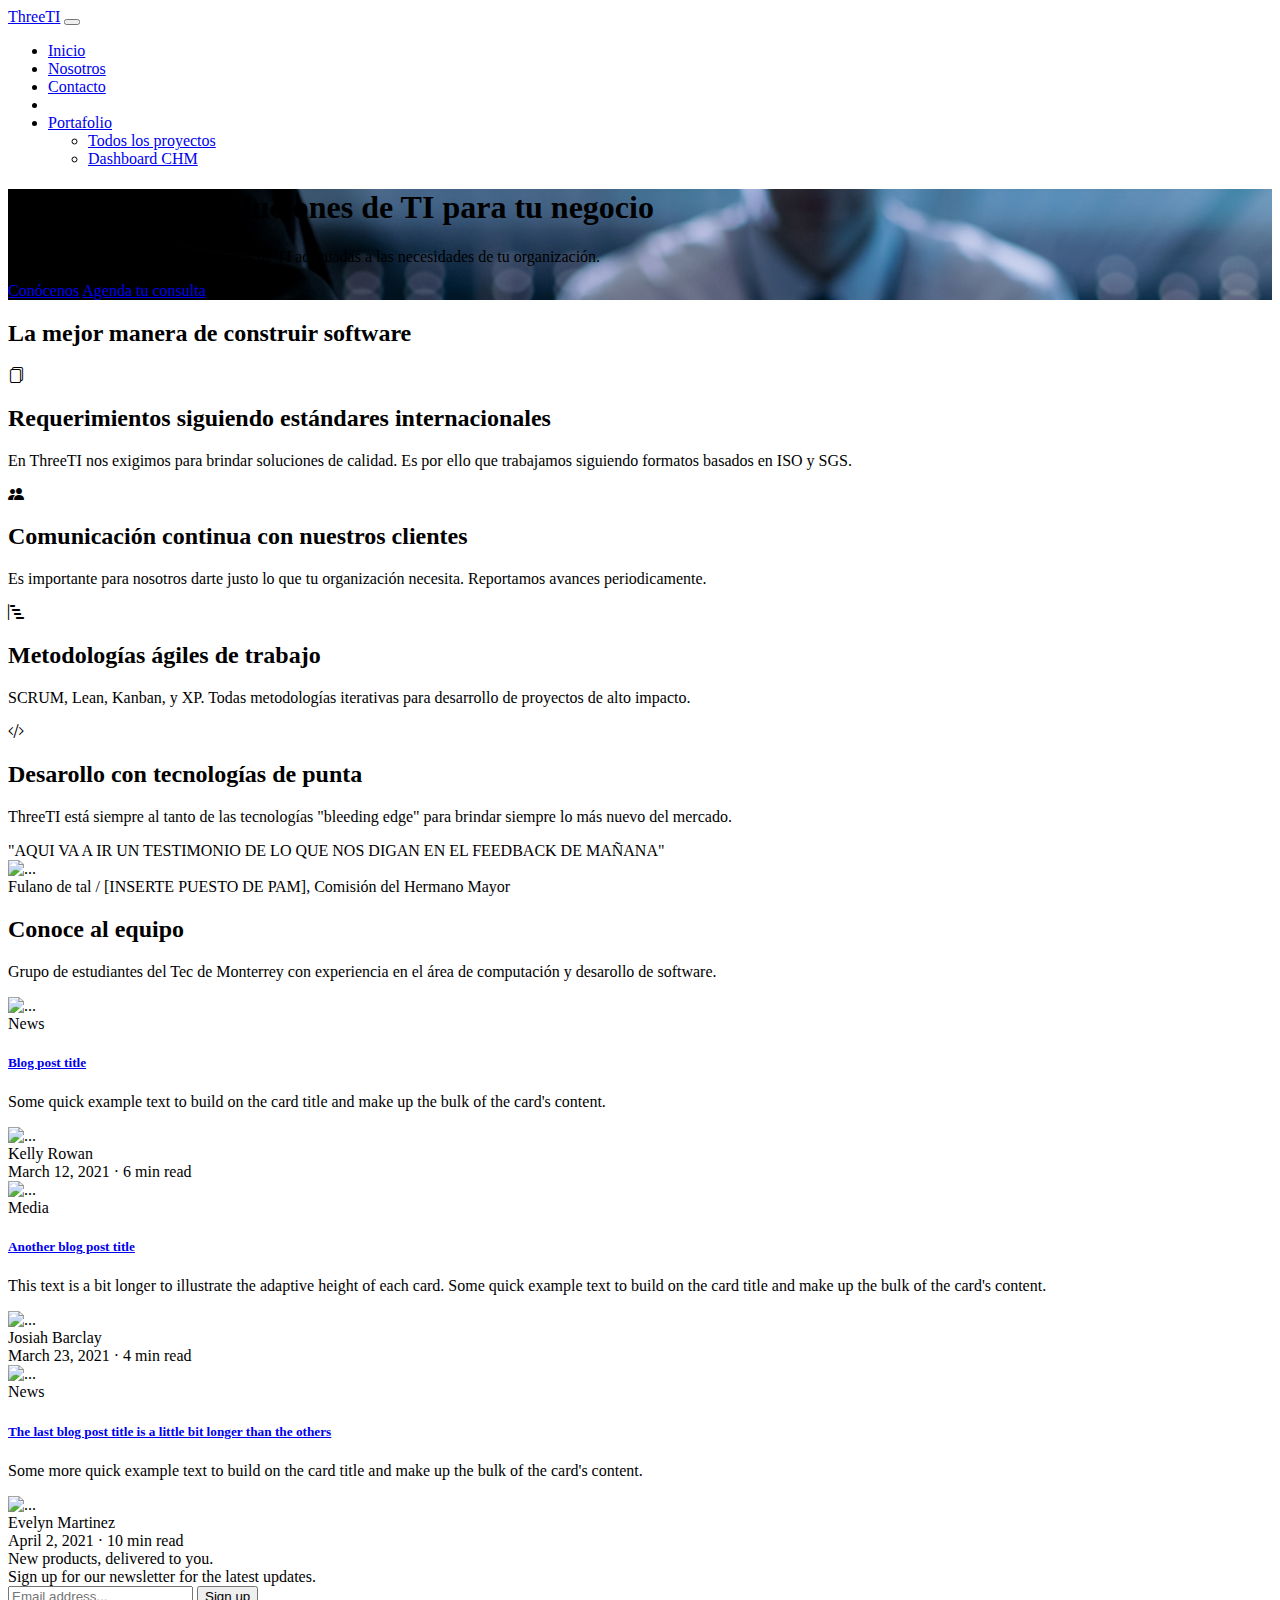
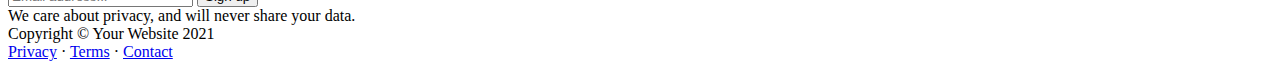
==== templates/index.html @ 2c6a91bc "Se actualizo el link" ====
<!DOCTYPE html>
<html lang="en">

<head>
    <meta charset="utf-8" />
    <meta name="viewport" content="width=device-width, initial-scale=1, shrink-to-fit=no" />
    <meta name="description" content="" />
    <meta name="author" content="" />
    <title>Equipo 3</title>
    <!-- Favicon-->
    <link rel="icon" type="image/x-icon" href="assets/favicon.ico" />
    <!-- Bootstrap icons-->
    <link href="https://cdn.jsdelivr.net/npm/bootstrap-icons@1.5.0/font/bootstrap-icons.css" rel="stylesheet" />
    <!-- Core theme CSS (includes Bootstrap)-->
    <link href="../css/styles.css" rel="stylesheet" />
</head>

<body class="d-flex flex-column h-100">
    <main class="flex-shrink-0">
        <!-- Navigation-->
        <nav class="navbar navbar-expand-lg navbar-dark bg-dark">
            <div class="container px-5">
                <a class="navbar-brand" href="index.html">ThreeTI</a>
                <button class="navbar-toggler" type="button" data-bs-toggle="collapse"
                    data-bs-target="#navbarSupportedContent" aria-controls="navbarSupportedContent"
                    aria-expanded="false" aria-label="Toggle navigation"><span
                        class="navbar-toggler-icon"></span></button>
                <div class="collapse navbar-collapse" id="navbarSupportedContent">
                    <ul class="navbar-nav ms-auto mb-2 mb-lg-0">
                        <li class="nav-item"><a class="nav-link" href="index.html">Inicio</a></li>
                        <li class="nav-item"><a class="nav-link" href="about.html">Nosotros</a></li>
                        <li class="nav-item"><a class="nav-link" href="contact.html">Contacto</a></li>
                        <li class="nav-item dropdown">
                        </li>
                        <li class="nav-item dropdown">
                            <a class="nav-link dropdown-toggle" id="navbarDropdownPortfolio" href="#" role="button"
                                data-bs-toggle="dropdown" aria-expanded="false">Portafolio</a>
                            <ul class="dropdown-menu dropdown-menu-end" aria-labelledby="navbarDropdownPortfolio">
                                <li><a class="dropdown-item" href="portfolio-overview.html">Todos los proyectos</a></li>
                                <li><a class="dropdown-item" href="portfolio-item.html">Dashboard CHM</a></li>
                            </ul>
                        </li>
                    </ul>
                </div>
            </div>
        </nav>
        <!-- Header-->
        <header class="bg-dark py-5" style="background-image: url(/assets/images/proyecto.jpg);"> 
            <div class="container px-5">
                <div class="row gx-5 align-items-center justify-content-center">
                    <div class="col-lg-8 col-xl-7 col-xxl-6">
                        <div class="my-5 text-center text-xl-start">
                            <h1 class="display-5 fw-bolder text-white mb-2">Desarrollamos soluciones de TI para tu
                                negocio</h1>
                            <p class="lead fw-normal text-white-50 mb-4">Consultoría y desarrollo de soluciones de TI
                                adecuadas a las necesidades de tu organización.</p>
                            <div class="d-grid gap-3 d-sm-flex justify-content-sm-center justify-content-xl-start">
                                <a class="btn btn-primary btn-lg px-4 me-sm-3" href="#features">Conócenos</a>
                                <a class="btn btn-outline-light btn-lg px-4" href="contact.html">Agenda tu consulta</a>
                            </div>
                        </div>
                    </div>
                </div>
            </div>
        </header>
        <!-- Features section-->
        <section class="py-5" id="features">
            <div class="container px-5 my-5">
                <div class="row gx-5">
                    <div class="col-lg-4 mb-5 mb-lg-0">
                        <h2 class="fw-bolder mb-0">La mejor manera de construir software</h2>
                    </div>
                    <div class="col-lg-8">
                        <div class="row gx-5 row-cols-1 row-cols-md-2">
                            <div class="col mb-5 h-100">
                                <div class="feature bg-primary bg-gradient text-white rounded-3 mb-3"><i
                                        class="bi bi-files"></i></div>
                                <h2 class="h5">Requerimientos siguiendo estándares internacionales</h2>
                                <p class="mb-0">En ThreeTI nos exigimos para brindar soluciones de calidad. Es por ello que 
                                    trabajamos siguiendo formatos basados en ISO y SGS.
                                </p>
                            </div>
                            <div class="col mb-5 h-100">
                                <div class="feature bg-primary bg-gradient text-white rounded-3 mb-3"><i
                                        class="bi bi-people-fill"></i></div>
                                <h2 class="h5">Comunicación continua con nuestros clientes</h2>
                                <p class="mb-0">Es importante para nosotros darte justo lo que tu organización necesita.
                                    Reportamos avances periodicamente.
                                </p>
                            </div>
                            <div class="col mb-5 mb-md-0 h-100">
                                <div class="feature bg-primary bg-gradient text-white rounded-3 mb-3"><i
                                        class="bi bi-bar-chart-steps"></i></div>
                                <h2 class="h5">Metodologías ágiles de trabajo</h2>
                                <p class="mb-0">SCRUM, Lean, Kanban, y XP. Todas metodologías iterativas para desarrollo
                                     de proyectos de alto impacto.</p>
                            </div>
                            <div class="col h-100">
                                <div class="feature bg-primary bg-gradient text-white rounded-3 mb-3"><i
                                        class="bi bi-code-slash"></i></div>
                                <h2 class="h5">Desarollo con tecnologías de punta</h2>
                                <p class="mb-0">ThreeTI está siempre al tanto de las tecnologías "bleeding edge" para brindar siempre 
                                    lo más nuevo del mercado.
                                </p>
                            </div>
                        </div>
                    </div>
                </div>
            </div>
        </section>
        <!-- Testimonial section-->
        <div class="py-5 bg-light">
            <div class="container px-5 my-5">
                <div class="row gx-5 justify-content-center">
                    <div class="col-lg-10 col-xl-7">
                        <div class="text-center">
                            <div class="fs-4 mb-4 fst-italic">"AQUI VA A IR UN TESTIMONIO DE LO QUE NOS DIGAN EN EL FEEDBACK DE MAÑANA"</div>
                            <div class="d-flex align-items-center justify-content-center">
                                <img class="rounded-circle me-3" src="https://dummyimage.com/40x40/ced4da/6c757d"
                                    alt="..." />
                                <div class="fw-bold">
                                    Fulano de tal
                                    <span class="fw-bold text-primary mx-1">/</span>
                                    [INSERTE PUESTO DE PAM], Comisión del Hermano Mayor
                                </div>
                            </div>
                        </div>
                    </div>
                </div>
            </div>
        </div>
        <!-- Meet the team section-->
        <section class="py-5">
            <div class="container px-5 my-5">
                <div class="row gx-5 justify-content-center">
                    <div class="col-lg-8 col-xl-6">
                        <div class="text-center">
                            <h2 class="fw-bolder">Conoce al equipo</h2>
                            <p class="lead fw-normal text-muted mb-5">Grupo de estudiantes del Tec de Monterrey con experiencia 
                                en el área de computación y desarollo de software.
                            </p>
                        </div>
                    </div>
                </div>
                <!-- Presentation Card -->
                <div class="row gx-5">
                    <div class="col-lg-4 mb-5">
                        <div class="card h-100 shadow border-0">
                            <img class="card-img-top" src="https://dummyimage.com/600x350/ced4da/6c757d" alt="..." />
                            <div class="card-body p-4">
                                <div class="badge bg-primary bg-gradient rounded-pill mb-2">News</div>
                                <a class="text-decoration-none link-dark stretched-link" href="#!">
                                    <h5 class="card-title mb-3">Blog post title</h5>
                                </a>
                                <p class="card-text mb-0">Some quick example text to build on the card title and make up
                                    the bulk of the card's content.</p>
                            </div>
                            <div class="card-footer p-4 pt-0 bg-transparent border-top-0">
                                <div class="d-flex align-items-end justify-content-between">
                                    <div class="d-flex align-items-center">
                                        <img class="rounded-circle me-3"
                                            src="https://dummyimage.com/40x40/ced4da/6c757d" alt="..." />
                                        <div class="small">
                                            <div class="fw-bold">Kelly Rowan</div>
                                            <div class="text-muted">March 12, 2021 &middot; 6 min read</div>
                                        </div>
                                    </div>
                                </div>
                            </div>
                        </div>
                    </div>
                    <div class="col-lg-4 mb-5">
                        <div class="card h-100 shadow border-0">
                            <img class="card-img-top" src="https://dummyimage.com/600x350/adb5bd/495057" alt="..." />
                            <div class="card-body p-4">
                                <div class="badge bg-primary bg-gradient rounded-pill mb-2">Media</div>
                                <a class="text-decoration-none link-dark stretched-link" href="#!">
                                    <h5 class="card-title mb-3">Another blog post title</h5>
                                </a>
                                <p class="card-text mb-0">This text is a bit longer to illustrate the adaptive height of
                                    each card. Some quick example text to build on the card title and make up the bulk
                                    of the card's content.</p>
                            </div>
                            <div class="card-footer p-4 pt-0 bg-transparent border-top-0">
                                <div class="d-flex align-items-end justify-content-between">
                                    <div class="d-flex align-items-center">
                                        <img class="rounded-circle me-3"
                                            src="https://dummyimage.com/40x40/ced4da/6c757d" alt="..." />
                                        <div class="small">
                                            <div class="fw-bold">Josiah Barclay</div>
                                            <div class="text-muted">March 23, 2021 &middot; 4 min read</div>
                                        </div>
                                    </div>
                                </div>
                            </div>
                        </div>
                    </div>
                    <div class="col-lg-4 mb-5">
                        <div class="card h-100 shadow border-0">
                            <img class="card-img-top" src="https://dummyimage.com/600x350/6c757d/343a40" alt="..." />
                            <div class="card-body p-4">
                                <div class="badge bg-primary bg-gradient rounded-pill mb-2">News</div>
                                <a class="text-decoration-none link-dark stretched-link" href="#!">
                                    <h5 class="card-title mb-3">The last blog post title is a little bit longer than the
                                        others</h5>
                                </a>
                                <p class="card-text mb-0">Some more quick example text to build on the card title and
                                    make up the bulk of the card's content.</p>
                            </div>
                            <div class="card-footer p-4 pt-0 bg-transparent border-top-0">
                                <div class="d-flex align-items-end justify-content-between">
                                    <div class="d-flex align-items-center">
                                        <img class="rounded-circle me-3"
                                            src="https://dummyimage.com/40x40/ced4da/6c757d" alt="..." />
                                        <div class="small">
                                            <div class="fw-bold">Evelyn Martinez</div>
                                            <div class="text-muted">April 2, 2021 &middot; 10 min read</div>
                                        </div>
                                    </div>
                                </div>
                            </div>
                        </div>
                    </div>
                    
                </div>
                <!-- Call to action-->
                <aside class="bg-primary bg-gradient rounded-3 p-4 p-sm-5 mt-5">
                    <div
                        class="d-flex align-items-center justify-content-between flex-column flex-xl-row text-center text-xl-start">
                        <div class="mb-4 mb-xl-0">
                            <div class="fs-3 fw-bold text-white">New products, delivered to you.</div>
                            <div class="text-white-50">Sign up for our newsletter for the latest updates.</div>
                        </div>
                        <div class="ms-xl-4">
                            <div class="input-group mb-2">
                                <input class="form-control" type="text" placeholder="Email address..."
                                    aria-label="Email address..." aria-describedby="button-newsletter" />
                                <button class="btn btn-outline-light" id="button-newsletter" type="button">Sign
                                    up</button>
                            </div>
                            <div class="small text-white-50">We care about privacy, and will never share your data.
                            </div>
                        </div>
                    </div>
                </aside>
            </div>
        </section>
    </main>
    <!-- Footer-->
    <footer class="bg-dark py-4 mt-auto">
        <div class="container px-5">
            <div class="row align-items-center justify-content-between flex-column flex-sm-row">
                <div class="col-auto">
                    <div class="small m-0 text-white">Copyright &copy; Your Website 2021</div>
                </div>
                <div class="col-auto">
                    <a class="link-light small" href="#!">Privacy</a>
                    <span class="text-white mx-1">&middot;</span>
                    <a class="link-light small" href="#!">Terms</a>
                    <span class="text-white mx-1">&middot;</span>
                    <a class="link-light small" href="#!">Contact</a>
                </div>
            </div>
        </div>
    </footer>
    <!-- Bootstrap core JS-->
    <script src="https://cdn.jsdelivr.net/npm/bootstrap@5.1.3/dist/js/bootstrap.bundle.min.js"></script>
    <!-- Core theme JS-->
    <script src="js/scripts.js"></script>
</body>

</html>
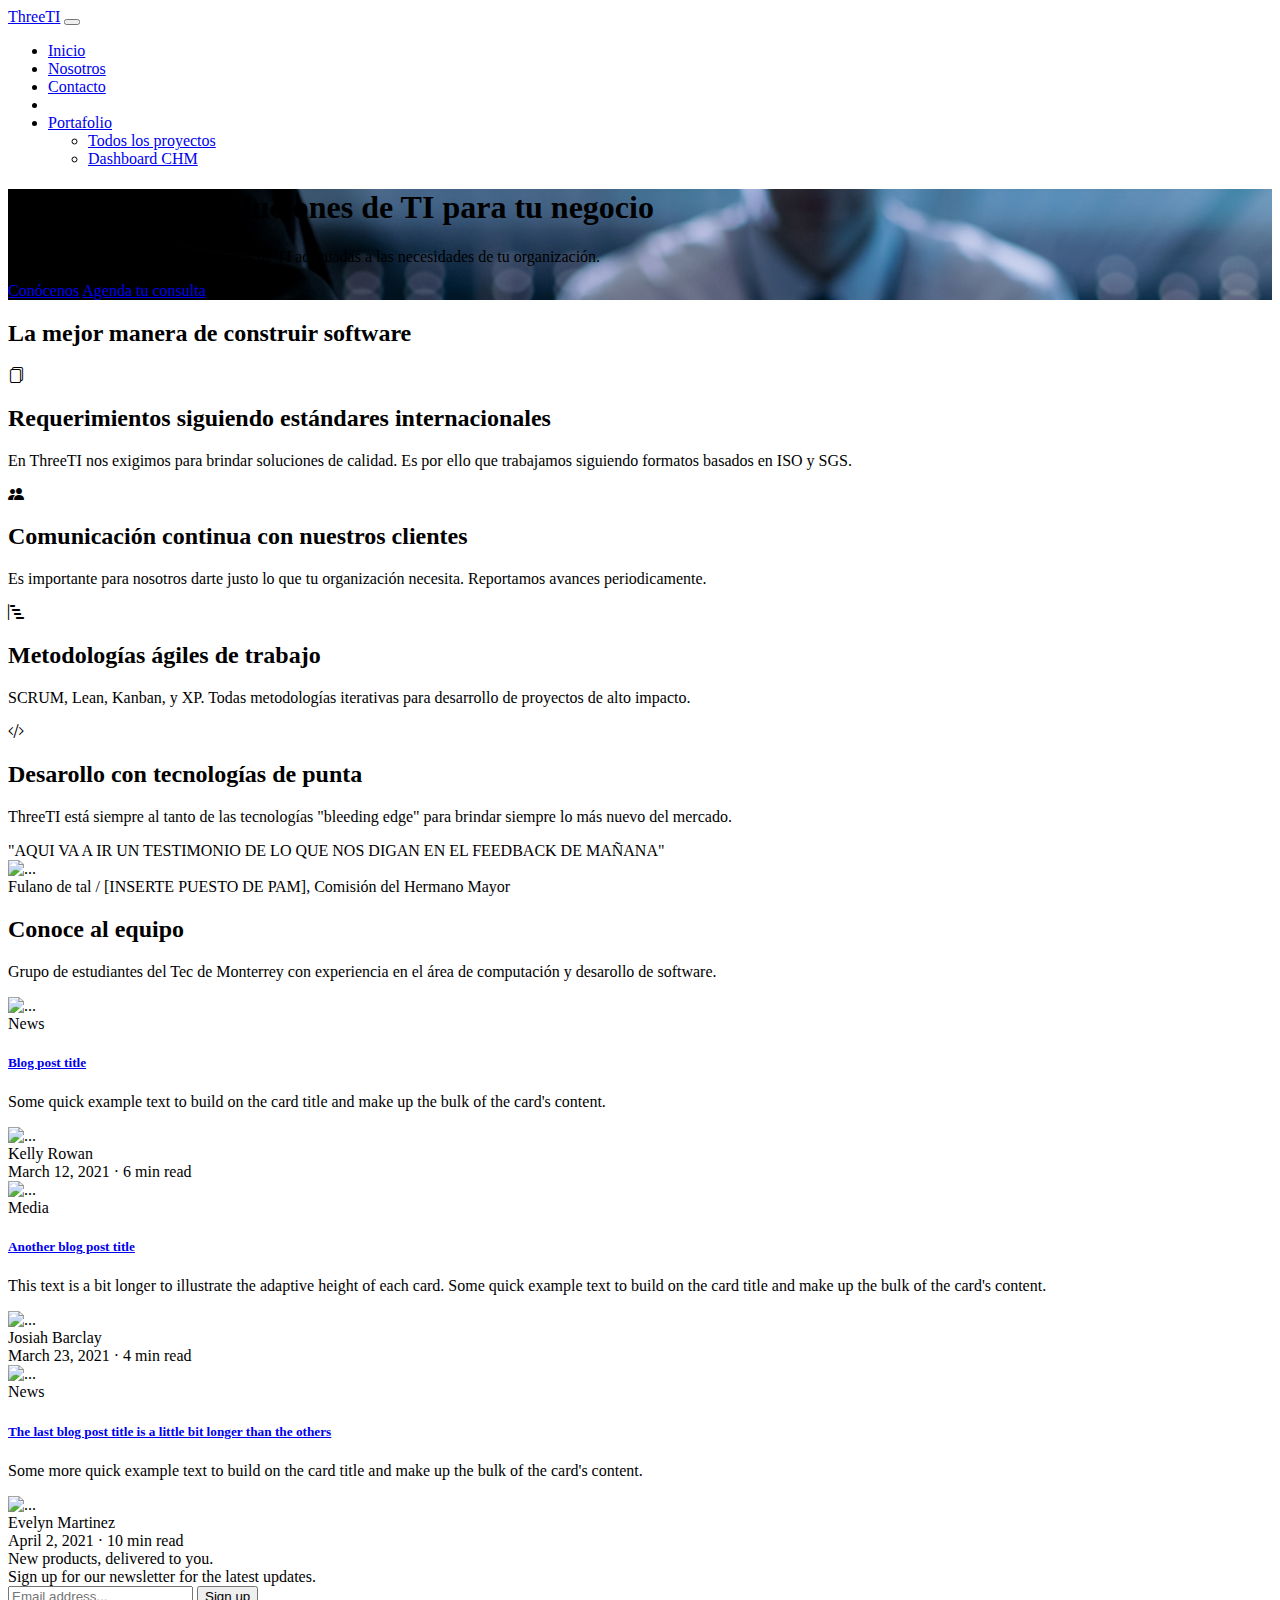
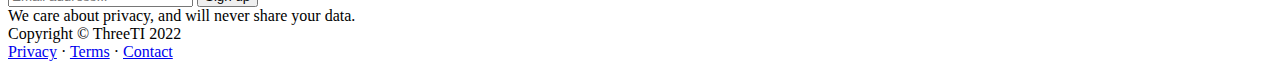
==== commit 7d34c375: "Merge pull request #11 from Jdelbarcogarza/edicionDetalles" ====
--- a/templates/index.html
+++ b/templates/index.html
@@ -251,14 +251,14 @@
         <div class="container px-5">
             <div class="row align-items-center justify-content-between flex-column flex-sm-row">
                 <div class="col-auto">
-                    <div class="small m-0 text-white">Copyright &copy; Your Website 2021</div>
+                    <div class="small m-0 text-white">Copyright &copy; ThreeTI 2022</div>
                 </div>
                 <div class="col-auto">
                     <a class="link-light small" href="#!">Privacy</a>
                     <span class="text-white mx-1">&middot;</span>
                     <a class="link-light small" href="#!">Terms</a>
                     <span class="text-white mx-1">&middot;</span>
-                    <a class="link-light small" href="#!">Contact</a>
+                    <a class="link-light small" href="contact.html">Contact</a>
                 </div>
             </div>
         </div>
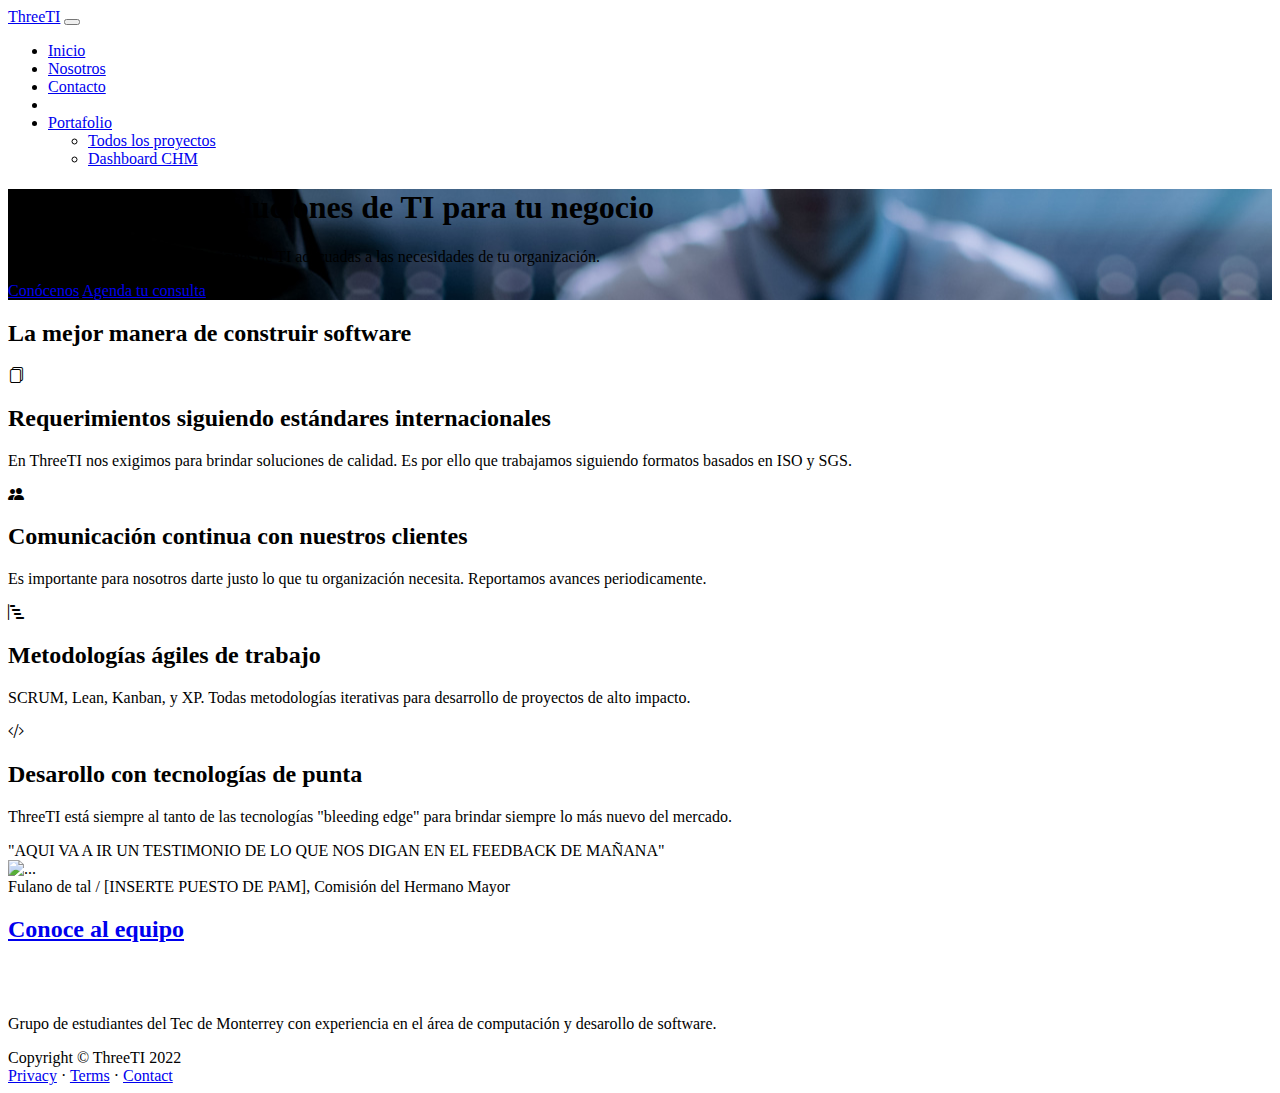
==== commit 3012fce4: "Se elimino partes extras del index" ====
--- a/templates/index.html
+++ b/templates/index.html
@@ -135,114 +135,14 @@
                 <div class="row gx-5 justify-content-center">
                     <div class="col-lg-8 col-xl-6">
                         <div class="text-center">
-                            <h2 class="fw-bolder">Conoce al equipo</h2>
+                            <a class="btn btn-primary btn-lg px-4 me-sm-3" href="about.html"><h2>Conoce al equipo</h2></a>
+                            <br><br>
                             <p class="lead fw-normal text-muted mb-5">Grupo de estudiantes del Tec de Monterrey con experiencia 
                                 en el área de computación y desarollo de software.
                             </p>
                         </div>
                     </div>
                 </div>
-                <!-- Presentation Card -->
-                <div class="row gx-5">
-                    <div class="col-lg-4 mb-5">
-                        <div class="card h-100 shadow border-0">
-                            <img class="card-img-top" src="https://dummyimage.com/600x350/ced4da/6c757d" alt="..." />
-                            <div class="card-body p-4">
-                                <div class="badge bg-primary bg-gradient rounded-pill mb-2">News</div>
-                                <a class="text-decoration-none link-dark stretched-link" href="#!">
-                                    <h5 class="card-title mb-3">Blog post title</h5>
-                                </a>
-                                <p class="card-text mb-0">Some quick example text to build on the card title and make up
-                                    the bulk of the card's content.</p>
-                            </div>
-                            <div class="card-footer p-4 pt-0 bg-transparent border-top-0">
-                                <div class="d-flex align-items-end justify-content-between">
-                                    <div class="d-flex align-items-center">
-                                        <img class="rounded-circle me-3"
-                                            src="https://dummyimage.com/40x40/ced4da/6c757d" alt="..." />
-                                        <div class="small">
-                                            <div class="fw-bold">Kelly Rowan</div>
-                                            <div class="text-muted">March 12, 2021 &middot; 6 min read</div>
-                                        </div>
-                                    </div>
-                                </div>
-                            </div>
-                        </div>
-                    </div>
-                    <div class="col-lg-4 mb-5">
-                        <div class="card h-100 shadow border-0">
-                            <img class="card-img-top" src="https://dummyimage.com/600x350/adb5bd/495057" alt="..." />
-                            <div class="card-body p-4">
-                                <div class="badge bg-primary bg-gradient rounded-pill mb-2">Media</div>
-                                <a class="text-decoration-none link-dark stretched-link" href="#!">
-                                    <h5 class="card-title mb-3">Another blog post title</h5>
-                                </a>
-                                <p class="card-text mb-0">This text is a bit longer to illustrate the adaptive height of
-                                    each card. Some quick example text to build on the card title and make up the bulk
-                                    of the card's content.</p>
-                            </div>
-                            <div class="card-footer p-4 pt-0 bg-transparent border-top-0">
-                                <div class="d-flex align-items-end justify-content-between">
-                                    <div class="d-flex align-items-center">
-                                        <img class="rounded-circle me-3"
-                                            src="https://dummyimage.com/40x40/ced4da/6c757d" alt="..." />
-                                        <div class="small">
-                                            <div class="fw-bold">Josiah Barclay</div>
-                                            <div class="text-muted">March 23, 2021 &middot; 4 min read</div>
-                                        </div>
-                                    </div>
-                                </div>
-                            </div>
-                        </div>
-                    </div>
-                    <div class="col-lg-4 mb-5">
-                        <div class="card h-100 shadow border-0">
-                            <img class="card-img-top" src="https://dummyimage.com/600x350/6c757d/343a40" alt="..." />
-                            <div class="card-body p-4">
-                                <div class="badge bg-primary bg-gradient rounded-pill mb-2">News</div>
-                                <a class="text-decoration-none link-dark stretched-link" href="#!">
-                                    <h5 class="card-title mb-3">The last blog post title is a little bit longer than the
-                                        others</h5>
-                                </a>
-                                <p class="card-text mb-0">Some more quick example text to build on the card title and
-                                    make up the bulk of the card's content.</p>
-                            </div>
-                            <div class="card-footer p-4 pt-0 bg-transparent border-top-0">
-                                <div class="d-flex align-items-end justify-content-between">
-                                    <div class="d-flex align-items-center">
-                                        <img class="rounded-circle me-3"
-                                            src="https://dummyimage.com/40x40/ced4da/6c757d" alt="..." />
-                                        <div class="small">
-                                            <div class="fw-bold">Evelyn Martinez</div>
-                                            <div class="text-muted">April 2, 2021 &middot; 10 min read</div>
-                                        </div>
-                                    </div>
-                                </div>
-                            </div>
-                        </div>
-                    </div>
-                    
-                </div>
-                <!-- Call to action-->
-                <aside class="bg-primary bg-gradient rounded-3 p-4 p-sm-5 mt-5">
-                    <div
-                        class="d-flex align-items-center justify-content-between flex-column flex-xl-row text-center text-xl-start">
-                        <div class="mb-4 mb-xl-0">
-                            <div class="fs-3 fw-bold text-white">New products, delivered to you.</div>
-                            <div class="text-white-50">Sign up for our newsletter for the latest updates.</div>
-                        </div>
-                        <div class="ms-xl-4">
-                            <div class="input-group mb-2">
-                                <input class="form-control" type="text" placeholder="Email address..."
-                                    aria-label="Email address..." aria-describedby="button-newsletter" />
-                                <button class="btn btn-outline-light" id="button-newsletter" type="button">Sign
-                                    up</button>
-                            </div>
-                            <div class="small text-white-50">We care about privacy, and will never share your data.
-                            </div>
-                        </div>
-                    </div>
-                </aside>
             </div>
         </section>
     </main>
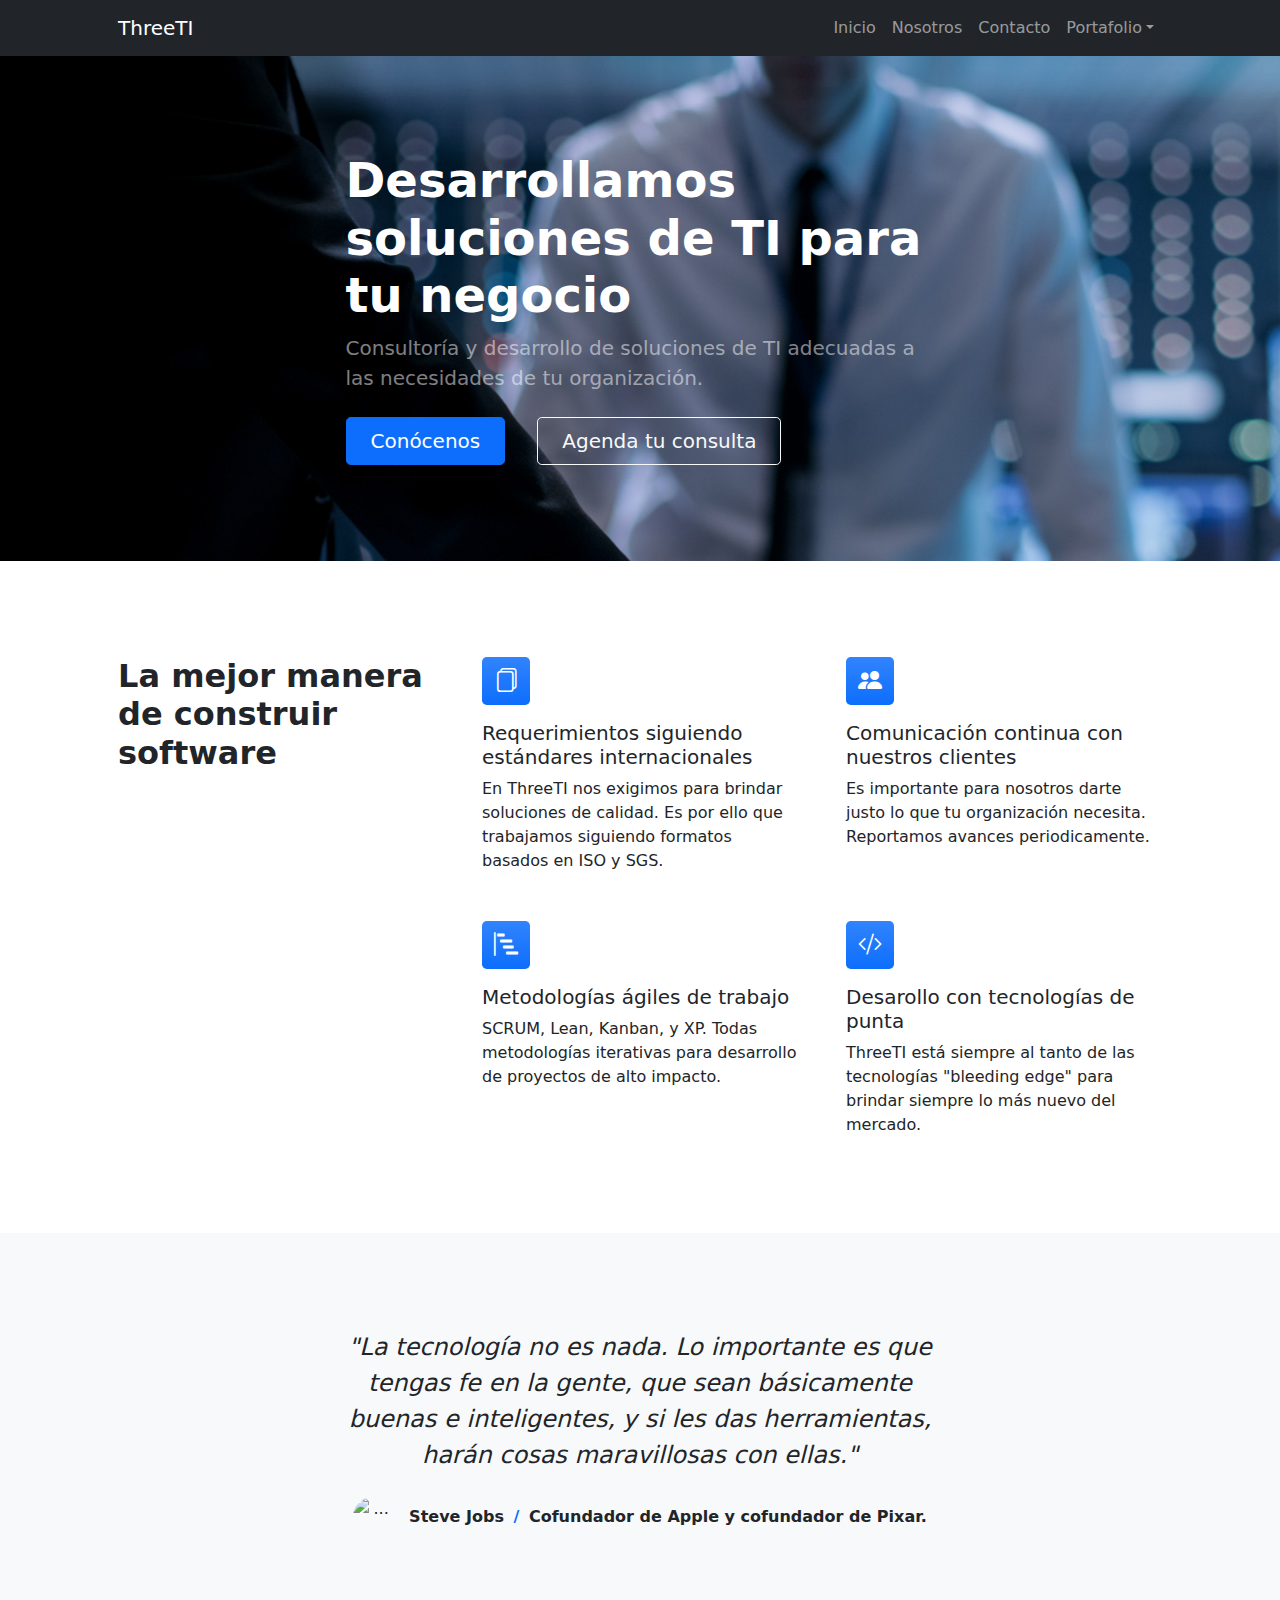
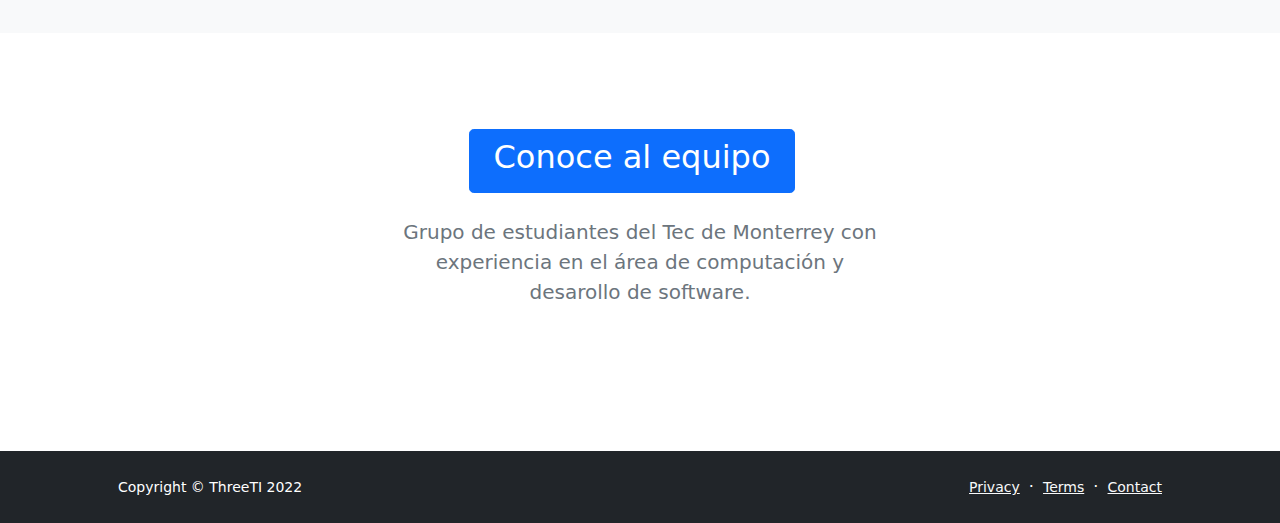
==== commit b42a478d: "Merge pull request #15 from Jdelbarcogarza/form-control-contacto" ====
--- a/templates/index.html
+++ b/templates/index.html
@@ -114,14 +114,15 @@
                 <div class="row gx-5 justify-content-center">
                     <div class="col-lg-10 col-xl-7">
                         <div class="text-center">
-                            <div class="fs-4 mb-4 fst-italic">"AQUI VA A IR UN TESTIMONIO DE LO QUE NOS DIGAN EN EL FEEDBACK DE MAÑANA"</div>
+                            <div class="fs-4 mb-4 fst-italic">"La tecnología no es nada. Lo importante es que tengas fe en la gente, que sean 
+                                básicamente buenas e inteligentes, y si les das herramientas, harán cosas maravillosas con ellas."</div>
                             <div class="d-flex align-items-center justify-content-center">
-                                <img class="rounded-circle me-3" src="https://dummyimage.com/40x40/ced4da/6c757d"
+                                <img class="rounded-circle2 me-3" src="https://hoyenapple.com/wp-content/uploads/2020/02/steve-jobs-1-2.jpg"
                                     alt="..." />
                                 <div class="fw-bold">
-                                    Fulano de tal
+                                    Steve Jobs
                                     <span class="fw-bold text-primary mx-1">/</span>
-                                    [INSERTE PUESTO DE PAM], Comisión del Hermano Mayor
+                                    Cofundador de Apple y cofundador de Pixar.
                                 </div>
                             </div>
                         </div>
@@ -166,7 +167,7 @@
     <!-- Bootstrap core JS-->
     <script src="https://cdn.jsdelivr.net/npm/bootstrap@5.1.3/dist/js/bootstrap.bundle.min.js"></script>
     <!-- Core theme JS-->
-    <script src="js/scripts.js"></script>
+    <script src="../js/script.js"></script>
 </body>
 
 </html>
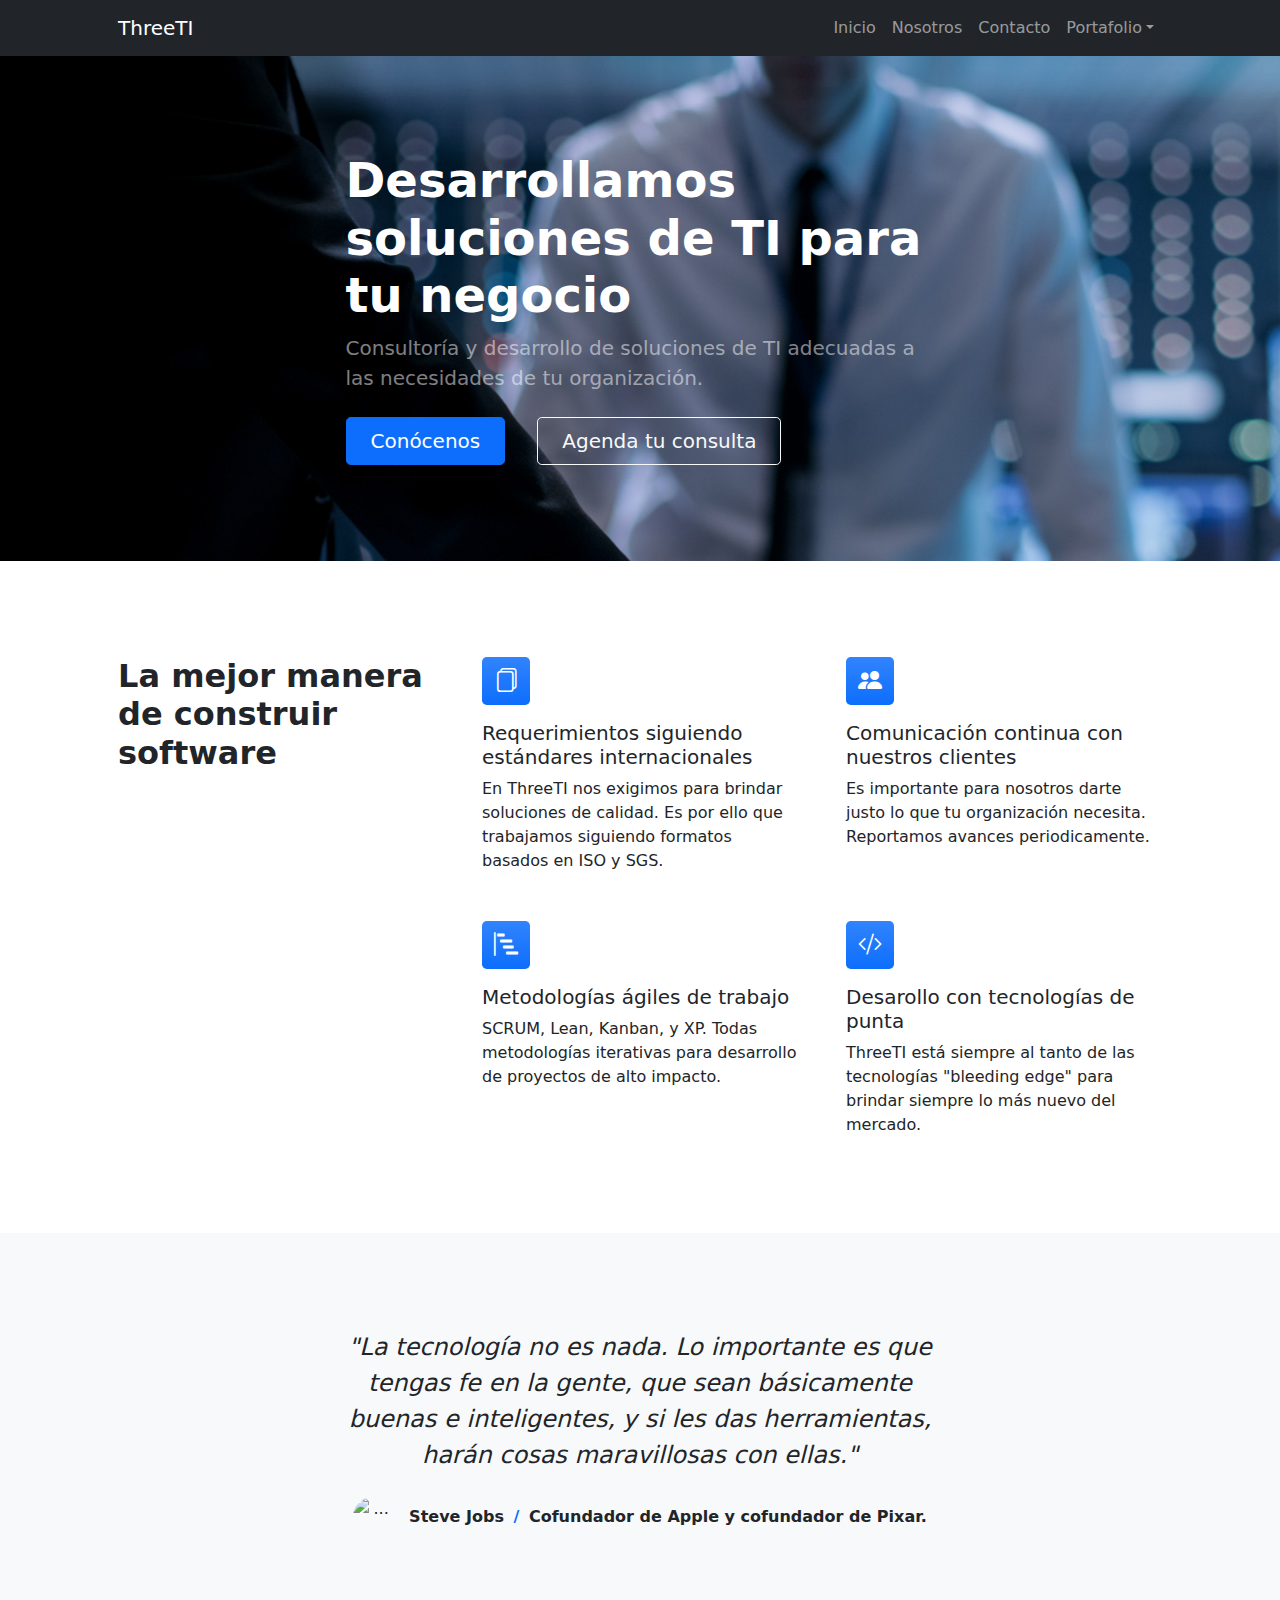
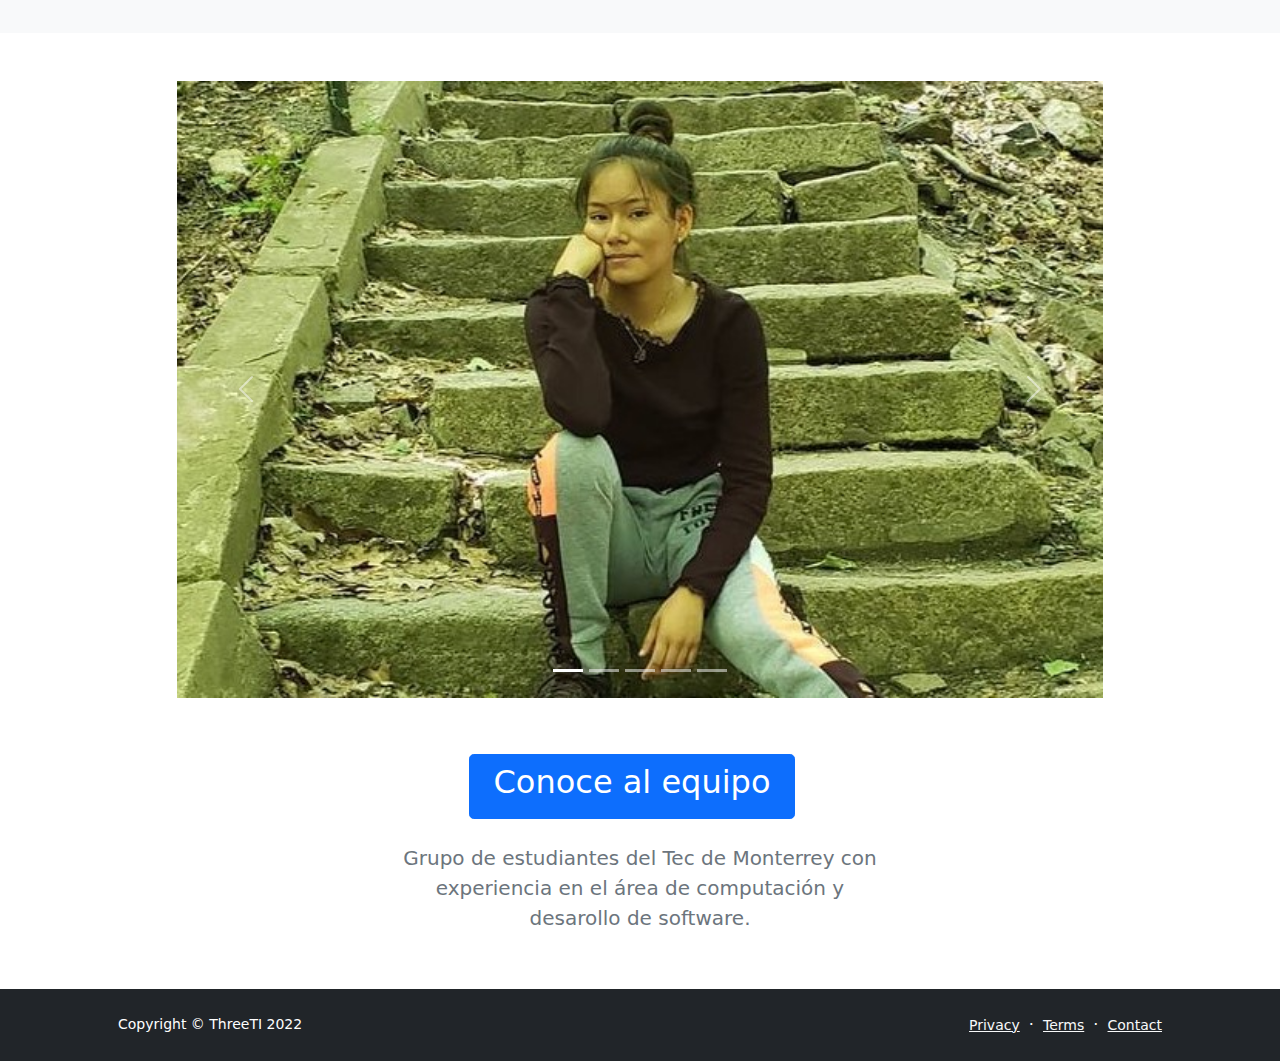
==== commit cf116f59: "Merge branch 'master' of https://github.com/Jdelbarcogarza/Portafolio-equipo-3" ====
--- a/templates/index.html
+++ b/templates/index.html
@@ -45,7 +45,7 @@
             </div>
         </nav>
         <!-- Header-->
-        <header class="bg-dark py-5" style="background-image: url(/assets/images/proyecto.jpg);"> 
+        <header class="bg-dark py-5" style="background-image: url(/assets/images/proyecto.jpg);">
             <div class="container px-5">
                 <div class="row gx-5 align-items-center justify-content-center">
                     <div class="col-lg-8 col-xl-7 col-xxl-6">
@@ -76,7 +76,8 @@
                                 <div class="feature bg-primary bg-gradient text-white rounded-3 mb-3"><i
                                         class="bi bi-files"></i></div>
                                 <h2 class="h5">Requerimientos siguiendo estándares internacionales</h2>
-                                <p class="mb-0">En ThreeTI nos exigimos para brindar soluciones de calidad. Es por ello que 
+                                <p class="mb-0">En ThreeTI nos exigimos para brindar soluciones de calidad. Es por ello
+                                    que
                                     trabajamos siguiendo formatos basados en ISO y SGS.
                                 </p>
                             </div>
@@ -93,13 +94,14 @@
                                         class="bi bi-bar-chart-steps"></i></div>
                                 <h2 class="h5">Metodologías ágiles de trabajo</h2>
                                 <p class="mb-0">SCRUM, Lean, Kanban, y XP. Todas metodologías iterativas para desarrollo
-                                     de proyectos de alto impacto.</p>
+                                    de proyectos de alto impacto.</p>
                             </div>
                             <div class="col h-100">
                                 <div class="feature bg-primary bg-gradient text-white rounded-3 mb-3"><i
                                         class="bi bi-code-slash"></i></div>
                                 <h2 class="h5">Desarollo con tecnologías de punta</h2>
-                                <p class="mb-0">ThreeTI está siempre al tanto de las tecnologías "bleeding edge" para brindar siempre 
+                                <p class="mb-0">ThreeTI está siempre al tanto de las tecnologías "bleeding edge" para
+                                    brindar siempre
                                     lo más nuevo del mercado.
                                 </p>
                             </div>
@@ -114,10 +116,13 @@
                 <div class="row gx-5 justify-content-center">
                     <div class="col-lg-10 col-xl-7">
                         <div class="text-center">
-                            <div class="fs-4 mb-4 fst-italic">"La tecnología no es nada. Lo importante es que tengas fe en la gente, que sean 
-                                básicamente buenas e inteligentes, y si les das herramientas, harán cosas maravillosas con ellas."</div>
+                            <div class="fs-4 mb-4 fst-italic">"La tecnología no es nada. Lo importante es que tengas fe
+                                en la gente, que sean
+                                básicamente buenas e inteligentes, y si les das herramientas, harán cosas maravillosas
+                                con ellas."</div>
                             <div class="d-flex align-items-center justify-content-center">
-                                <img class="rounded-circle2 me-3" src="https://hoyenapple.com/wp-content/uploads/2020/02/steve-jobs-1-2.jpg"
+                                <img class="rounded-circle2 me-3"
+                                    src="https://hoyenapple.com/wp-content/uploads/2020/02/steve-jobs-1-2.jpg"
                                     alt="..." />
                                 <div class="fw-bold">
                                     Steve Jobs
@@ -131,22 +136,76 @@
             </div>
         </div>
         <!-- Meet the team section-->
-        <section class="py-5">
-            <div class="container px-5 my-5">
-                <div class="row gx-5 justify-content-center">
-                    <div class="col-lg-8 col-xl-6">
-                        <div class="text-center">
-                            <a class="btn btn-primary btn-lg px-4 me-sm-3" href="about.html"><h2>Conoce al equipo</h2></a>
-                            <br><br>
-                            <p class="lead fw-normal text-muted mb-5">Grupo de estudiantes del Tec de Monterrey con experiencia 
-                                en el área de computación y desarollo de software.
-                            </p>
-                        </div>
-                    </div>
-                </div>
-            </div>
-        </section>
+        
+        <!-- Carousel-->
+        <div class="container-sm">
+            <div class="row justify-content-center">
+                <div class="col-10 py-5">
+                    <div id="carouselExampleIndicators" class="carousel slide" data-bs-ride="carousel">
+                        <div class="carousel-indicators">
+                            <button type="button" data-bs-target="#carouselExampleIndicators" data-bs-slide-to="0"
+                                class="active" aria-current="true" aria-label="Slide 1"></button>
+                            <button type="button" data-bs-target="#carouselExampleIndicators" data-bs-slide-to="1"
+                                aria-label="Slide 2"></button>
+                            <button type="button" data-bs-target="#carouselExampleIndicators" data-bs-slide-to="2"
+                                aria-label="Slide 3"></button>
+                            <button type="button" data-bs-target="#carouselExampleIndicators" data-bs-slide-to="3"
+                                aria-label="Slide 4"></button>
+                            <button type="button" data-bs-target="#carouselExampleIndicators" data-bs-slide-to="4"
+                                aria-label="Slide 5"></button>
+                        </div>
+                        <!--Carousel-->
+                        <div class="carousel-inner">
+                            <div class="carousel-item active">
+                                <img src="../assets/images/Brenda.jpg" class="d-block w-100" alt="...">
+                            </div>
+                            <div class="carousel-item">
+                                <img src="../assets/images/Jorge.jpg" class="d-block w-100" alt="...">
+                            </div>
+                            <div class="carousel-item">
+                                <img src="../assets/images/Patricio.jpg" class="d-block w-100" alt="...">
+                            </div>
+                            <div class="carousel-item">
+                                <img src="../assets/images/Musel.jpg" class="d-block w-100" alt="...">
+                            </div>
+                            <div class="carousel-item">
+                                <img src="../assets/images/Nicolas.jpg" class="d-block w-100" alt="...">
+                            </div>
+                        </div>
+                        <button class="carousel-control-prev" type="button" data-bs-target="#carouselExampleIndicators"
+                            data-bs-slide="prev">
+                            <span class="carousel-control-prev-icon" aria-hidden="true"></span>
+                            <span class="visually-hidden">Previous</span>
+                        </button>
+                        <button class="carousel-control-next" type="button" data-bs-target="#carouselExampleIndicators"
+                            data-bs-slide="next">
+                            <span class="carousel-control-next-icon" aria-hidden="true"></span>
+                            <span class="visually-hidden">Next</span>
+                        </button>
+                    </div>
+                </div>
+                <div class="container px-5 my-2">
+                    <div class="row gx-5 justify-content-center">
+                        <div class="col-lg-8 col-xl-6">
+                            <div class="text-center">
+                                <a class="btn btn-primary btn-lg px-4 me-sm-3" href="about.html">
+                                    <h2>Conoce al equipo</h2>
+                                </a>
+                                <br><br>
+                                <p class="lead fw-normal text-muted mb-5">Grupo de estudiantes del Tec de Monterrey con
+                                    experiencia
+                                    en el área de computación y desarollo de software.
+                                </p>
+                            </div>
+                        </div>
+                    </div>
+                </div>
+            </div>
+        </div>
+        
+        
     </main>
+
     <!-- Footer-->
     <footer class="bg-dark py-4 mt-auto">
         <div class="container px-5">
@@ -170,4 +229,4 @@
     <script src="../js/script.js"></script>
 </body>
 
-</html>
+</html>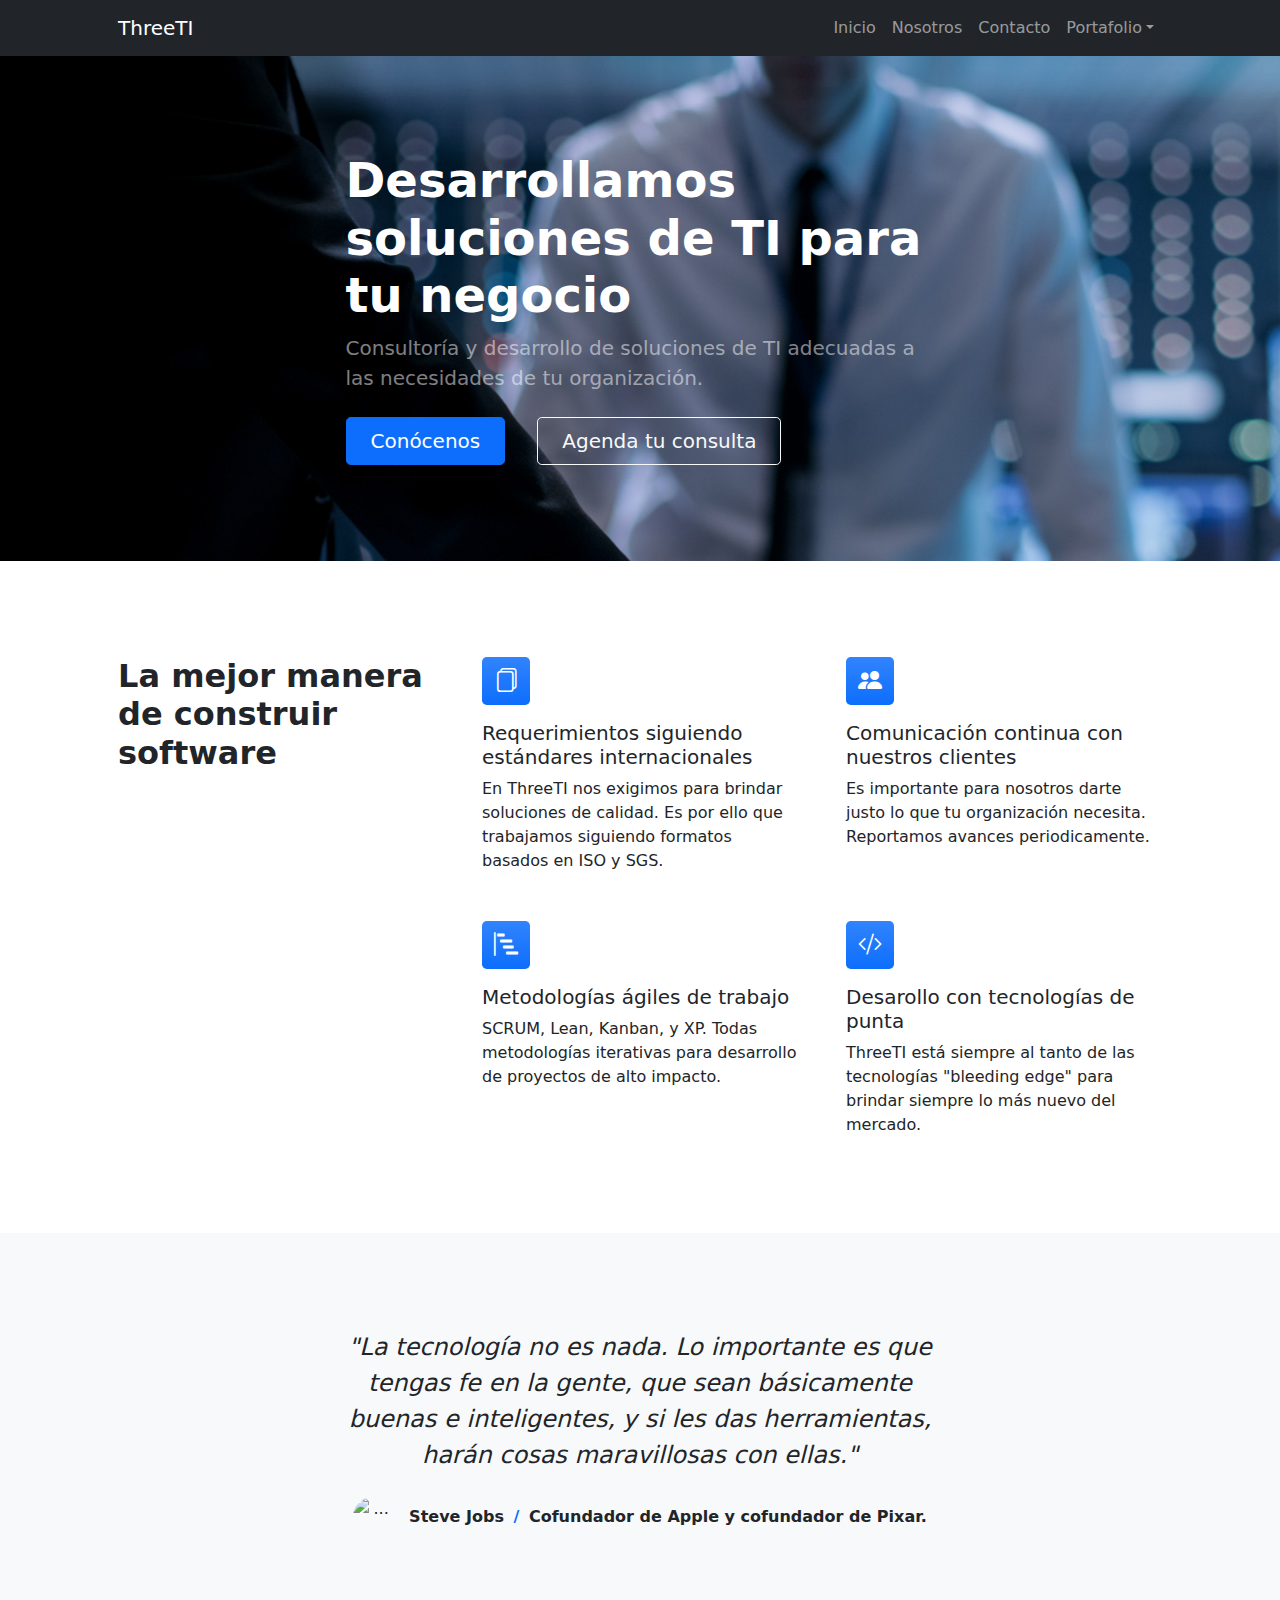
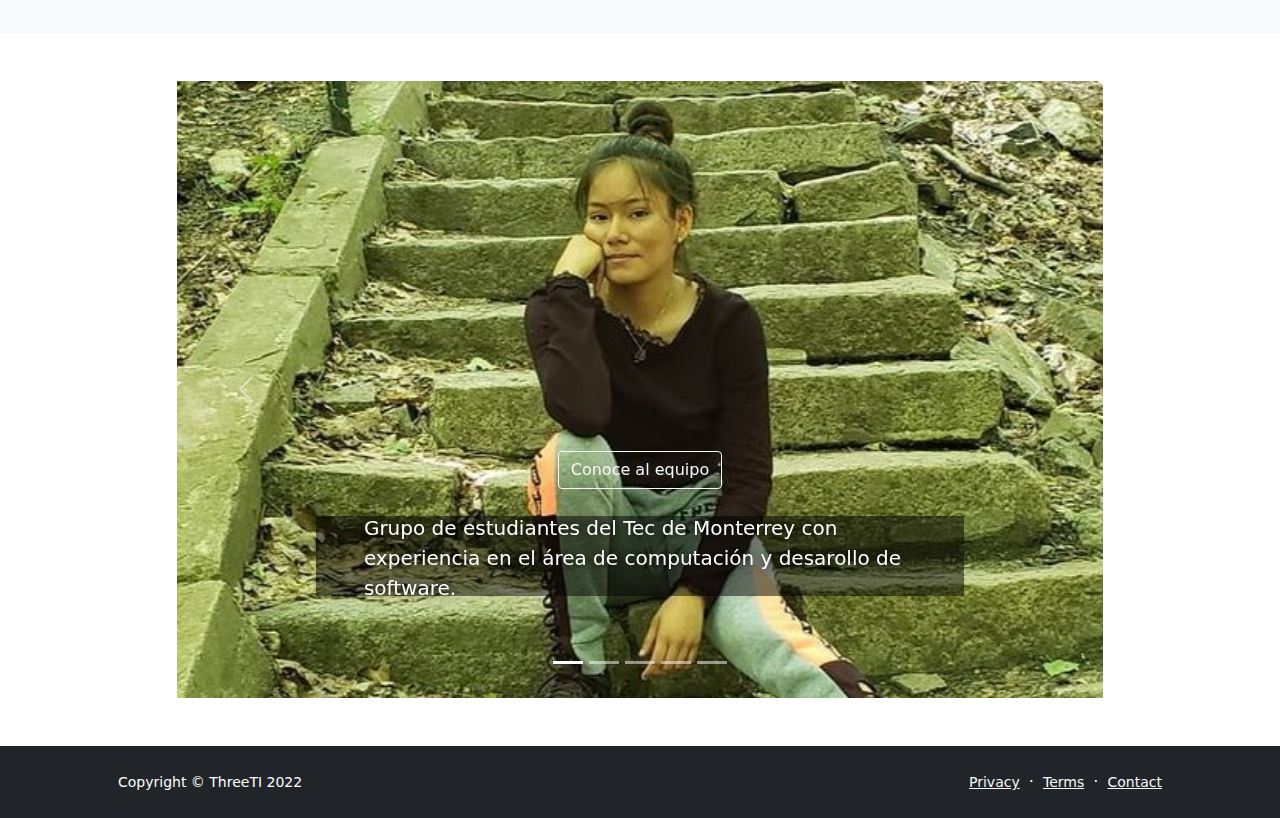
==== commit 526b8317: "Se agrego fondo a texto" ====
--- a/templates/index.html
+++ b/templates/index.html
@@ -45,7 +45,7 @@
             </div>
         </nav>
         <!-- Header-->
-        <header class="bg-dark py-5" style="background-image: url(/assets/images/proyecto.jpg);">
+        <header class="bg-dark py-5" style="background-image: url(../assets/images/proyecto.jpg);">
             <div class="container px-5">
                 <div class="row gx-5 align-items-center justify-content-center">
                     <div class="col-lg-8 col-xl-7 col-xxl-6">
@@ -136,23 +136,44 @@
             </div>
         </div>
         <!-- Meet the team section-->
-        
+
         <!-- Carousel-->
         <div class="container-sm">
             <div class="row justify-content-center">
                 <div class="col-10 py-5">
                     <div id="carouselExampleIndicators" class="carousel slide" data-bs-ride="carousel">
                         <div class="carousel-indicators">
-                            <button type="button" data-bs-target="#carouselExampleIndicators" data-bs-slide-to="0"
-                                class="active" aria-current="true" aria-label="Slide 1"></button>
-                            <button type="button" data-bs-target="#carouselExampleIndicators" data-bs-slide-to="1"
-                                aria-label="Slide 2"></button>
-                            <button type="button" data-bs-target="#carouselExampleIndicators" data-bs-slide-to="2"
-                                aria-label="Slide 3"></button>
-                            <button type="button" data-bs-target="#carouselExampleIndicators" data-bs-slide-to="3"
-                                aria-label="Slide 4"></button>
-                            <button type="button" data-bs-target="#carouselExampleIndicators" data-bs-slide-to="4"
-                                aria-label="Slide 5"></button>
+                            <div class="container px-5 my-2">
+                                <div class="row gx-5 justify-content-center">
+                                    <div class="col-lg-8 col-xl-6">
+                                        <div class="text-center">
+                                            <a class="btn btn-outline-light" href="about.html" role="button">
+                                                Conoce al equipo
+                                            </a>
+                                        </div>
+                                    </div>
+                                </div>
+
+                                <br>
+                                <p class="lead2 fw-normal text-white mb-5">
+                                    Grupo de estudiantes del Tec de Monterrey con experiencia
+                                    en el área de computación y desarollo de software.
+                                </p>
+
+                                <div class="row gx-5 justify-content-center">
+                                    <button type="button" data-bs-target="#carouselExampleIndicators"
+                                        data-bs-slide-to="0" class="active" aria-current="true"
+                                        aria-label="Slide 1"></button>
+                                    <button type="button" data-bs-target="#carouselExampleIndicators"
+                                        data-bs-slide-to="1" aria-label="Slide 2"></button>
+                                    <button type="button" data-bs-target="#carouselExampleIndicators"
+                                        data-bs-slide-to="2" aria-label="Slide 3"></button>
+                                    <button type="button" data-bs-target="#carouselExampleIndicators"
+                                        data-bs-slide-to="3" aria-label="Slide 4"></button>
+                                    <button type="button" data-bs-target="#carouselExampleIndicators"
+                                        data-bs-slide-to="4" aria-label="Slide 5"></button>
+                                </div>
+                            </div>
                         </div>
                         <!--Carousel-->
                         <div class="carousel-inner">
@@ -172,6 +193,7 @@
                                 <img src="../assets/images/Nicolas.jpg" class="d-block w-100" alt="...">
                             </div>
                         </div>
+
                         <button class="carousel-control-prev" type="button" data-bs-target="#carouselExampleIndicators"
                             data-bs-slide="prev">
                             <span class="carousel-control-prev-icon" aria-hidden="true"></span>
@@ -184,26 +206,11 @@
                         </button>
                     </div>
                 </div>
-                <div class="container px-5 my-2">
-                    <div class="row gx-5 justify-content-center">
-                        <div class="col-lg-8 col-xl-6">
-                            <div class="text-center">
-                                <a class="btn btn-primary btn-lg px-4 me-sm-3" href="about.html">
-                                    <h2>Conoce al equipo</h2>
-                                </a>
-                                <br><br>
-                                <p class="lead fw-normal text-muted mb-5">Grupo de estudiantes del Tec de Monterrey con
-                                    experiencia
-                                    en el área de computación y desarollo de software.
-                                </p>
-                            </div>
-                        </div>
-                    </div>
-                </div>
+
             </div>
         </div>
-        
-        
+
+
     </main>
 
     <!-- Footer-->
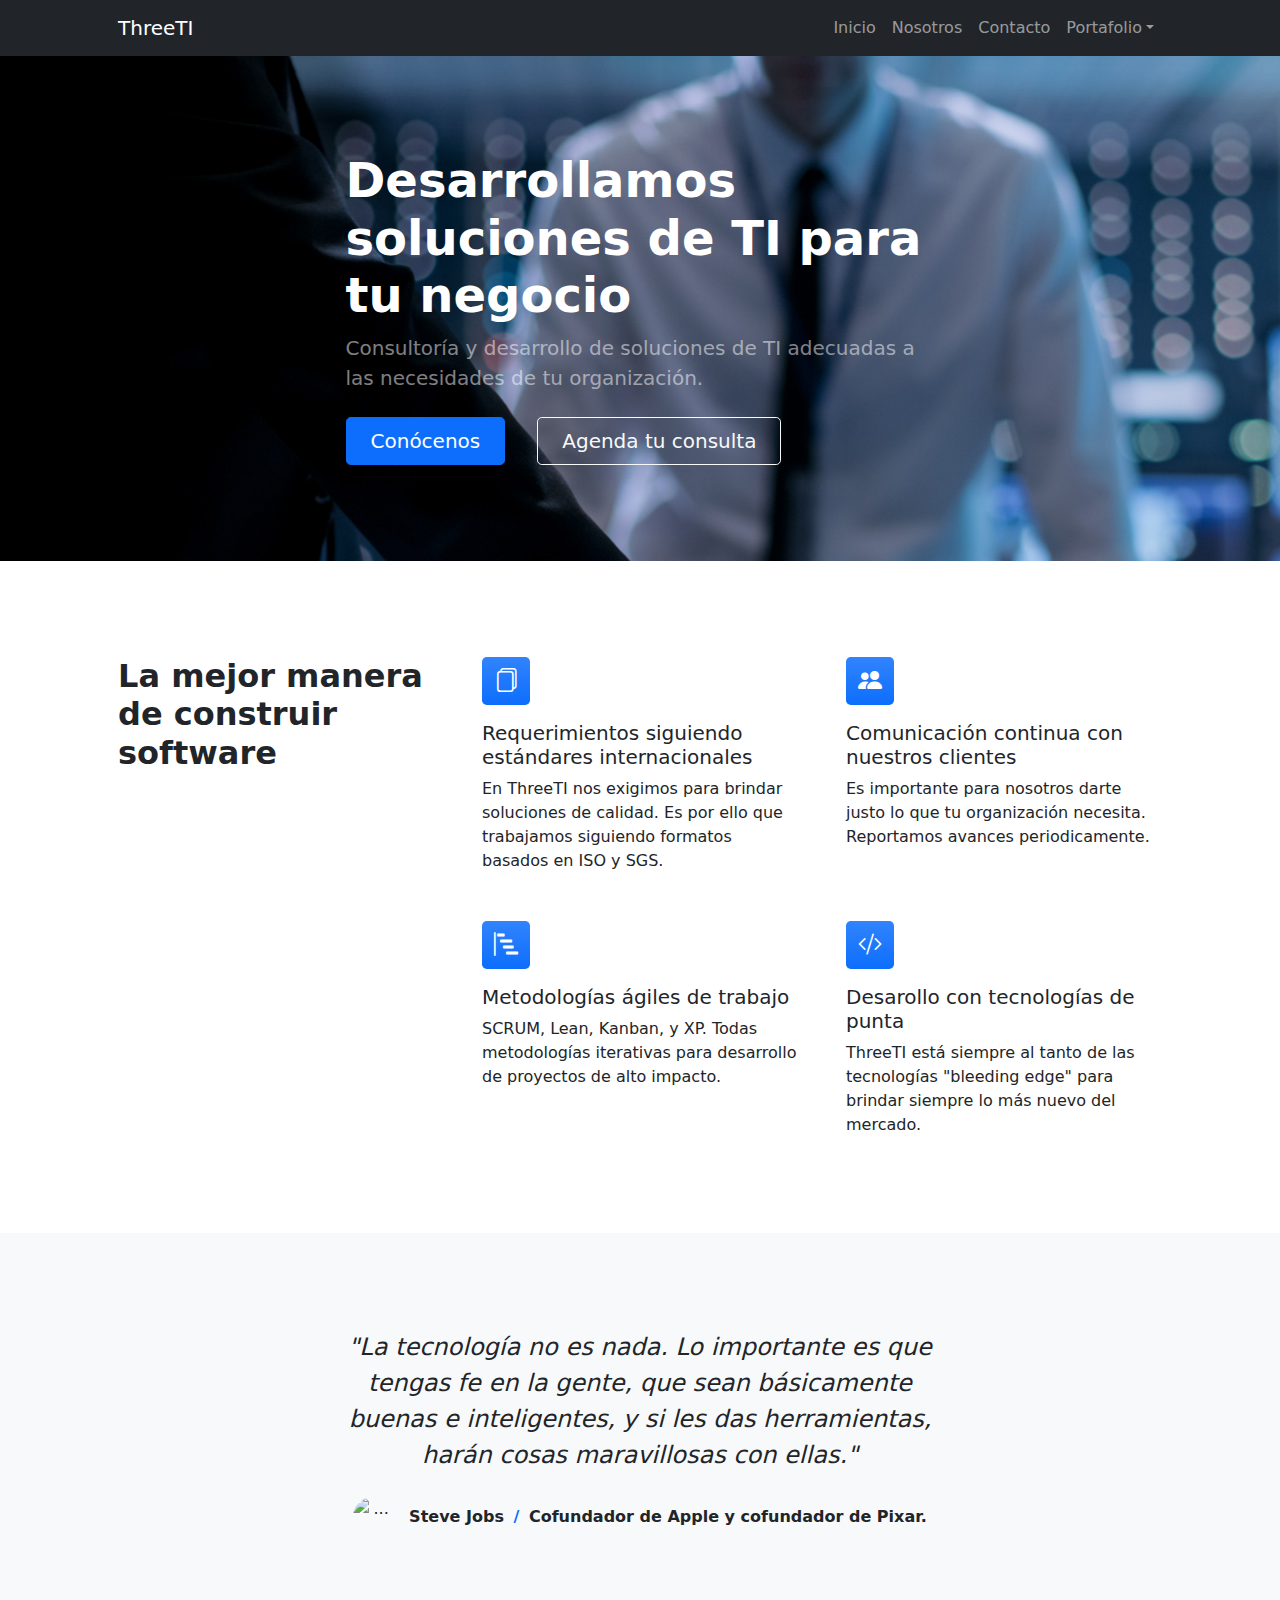
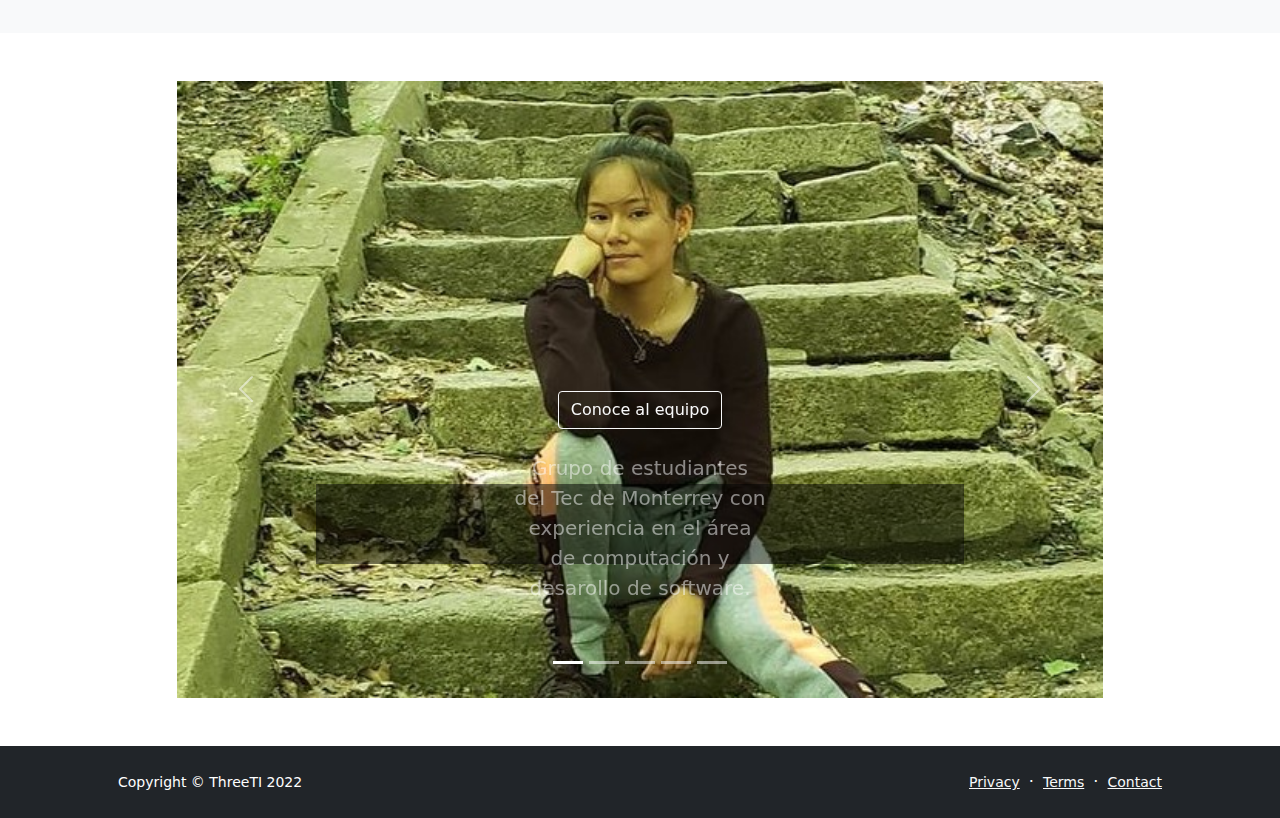
==== commit 9f58984f: "Cambio color texto" ====
--- a/templates/index.html
+++ b/templates/index.html
@@ -150,16 +150,16 @@
                                             <a class="btn btn-outline-light" href="about.html" role="button">
                                                 Conoce al equipo
                                             </a>
+                                            
+                                            <br><br>
+                                            <p  class="lead fw-normal text-white-50 mb-5" >Grupo de estudiantes del Tec de
+                                                Monterrey con
+                                                experiencia
+                                                en el área de computación y desarollo de software.
+                                            </p>
                                         </div>
                                     </div>
                                 </div>
-
-                                <br>
-                                <p class="lead2 fw-normal text-white mb-5">
-                                    Grupo de estudiantes del Tec de Monterrey con experiencia
-                                    en el área de computación y desarollo de software.
-                                </p>
-
                                 <div class="row gx-5 justify-content-center">
                                     <button type="button" data-bs-target="#carouselExampleIndicators"
                                         data-bs-slide-to="0" class="active" aria-current="true"
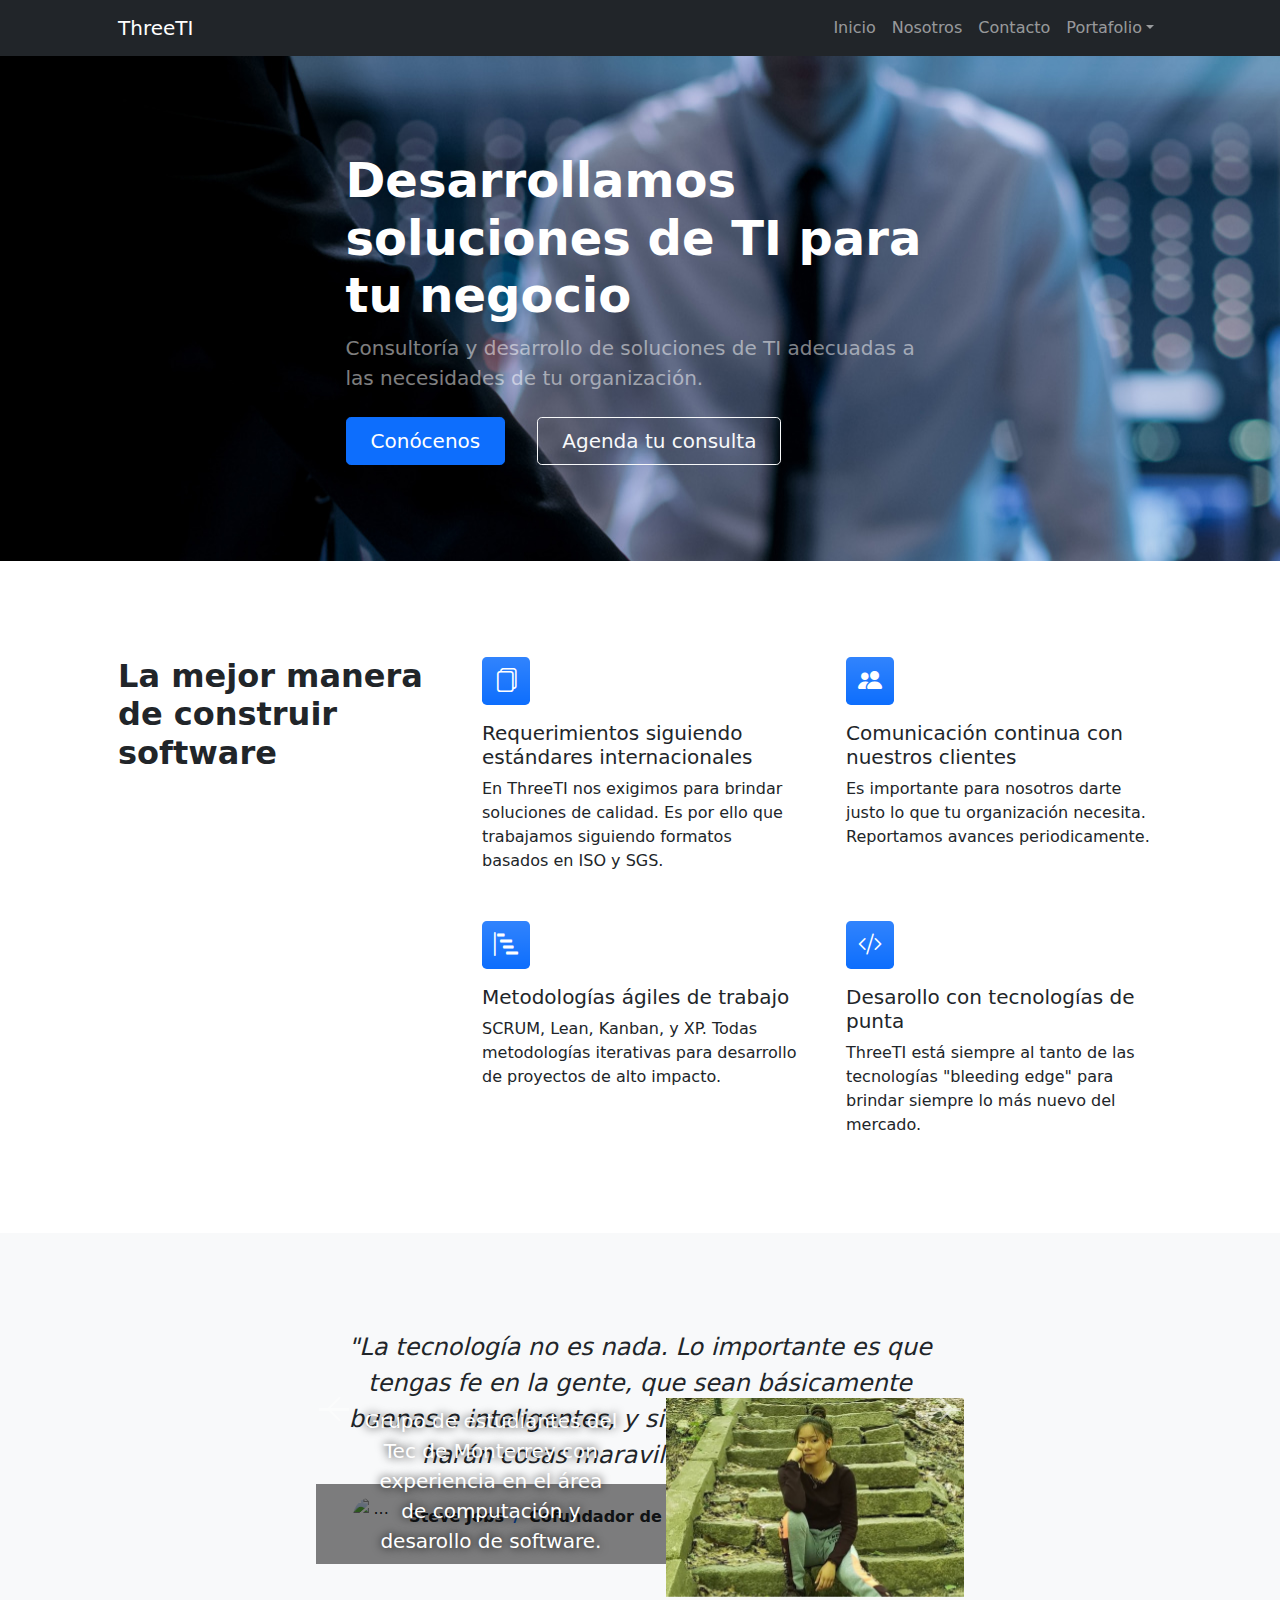
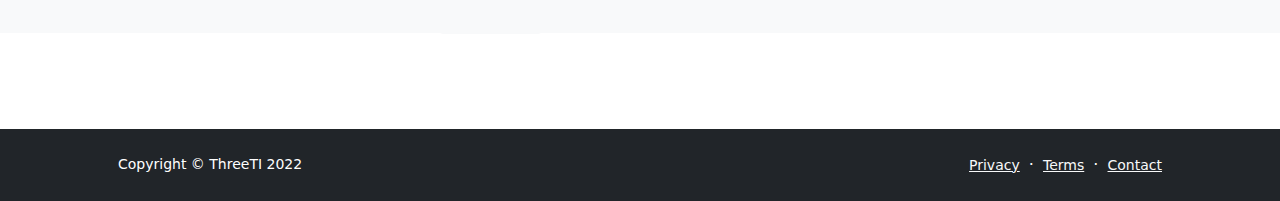
==== commit 47dd13af: "Merge branch 'master' into edicionesIndex" ====
--- a/templates/index.html
+++ b/templates/index.html
@@ -144,22 +144,23 @@
                     <div id="carouselExampleIndicators" class="carousel slide" data-bs-ride="carousel">
                         <div class="carousel-indicators">
                             <div class="container px-5 my-2">
+
+                                <p class="lead2 fw-normal text-white mb-3 text-center">
+                                    Grupo de estudiantes del Tec de Monterrey con experiencia
+                                    en el área de computación y desarollo de software.
+                                </p>
+
                                 <div class="row gx-5 justify-content-center">
                                     <div class="col-lg-8 col-xl-6">
                                         <div class="text-center">
                                             <a class="btn btn-outline-light" href="about.html" role="button">
                                                 Conoce al equipo
                                             </a>
-                                            
-                                            <br><br>
-                                            <p  class="lead fw-normal text-white-50 mb-5" >Grupo de estudiantes del Tec de
-                                                Monterrey con
-                                                experiencia
-                                                en el área de computación y desarollo de software.
-                                            </p>
-                                        </div>
                                     </div>
                                 </div>
+
+                                <br>
+                                
                                 <div class="row gx-5 justify-content-center">
                                     <button type="button" data-bs-target="#carouselExampleIndicators"
                                         data-bs-slide-to="0" class="active" aria-current="true"
